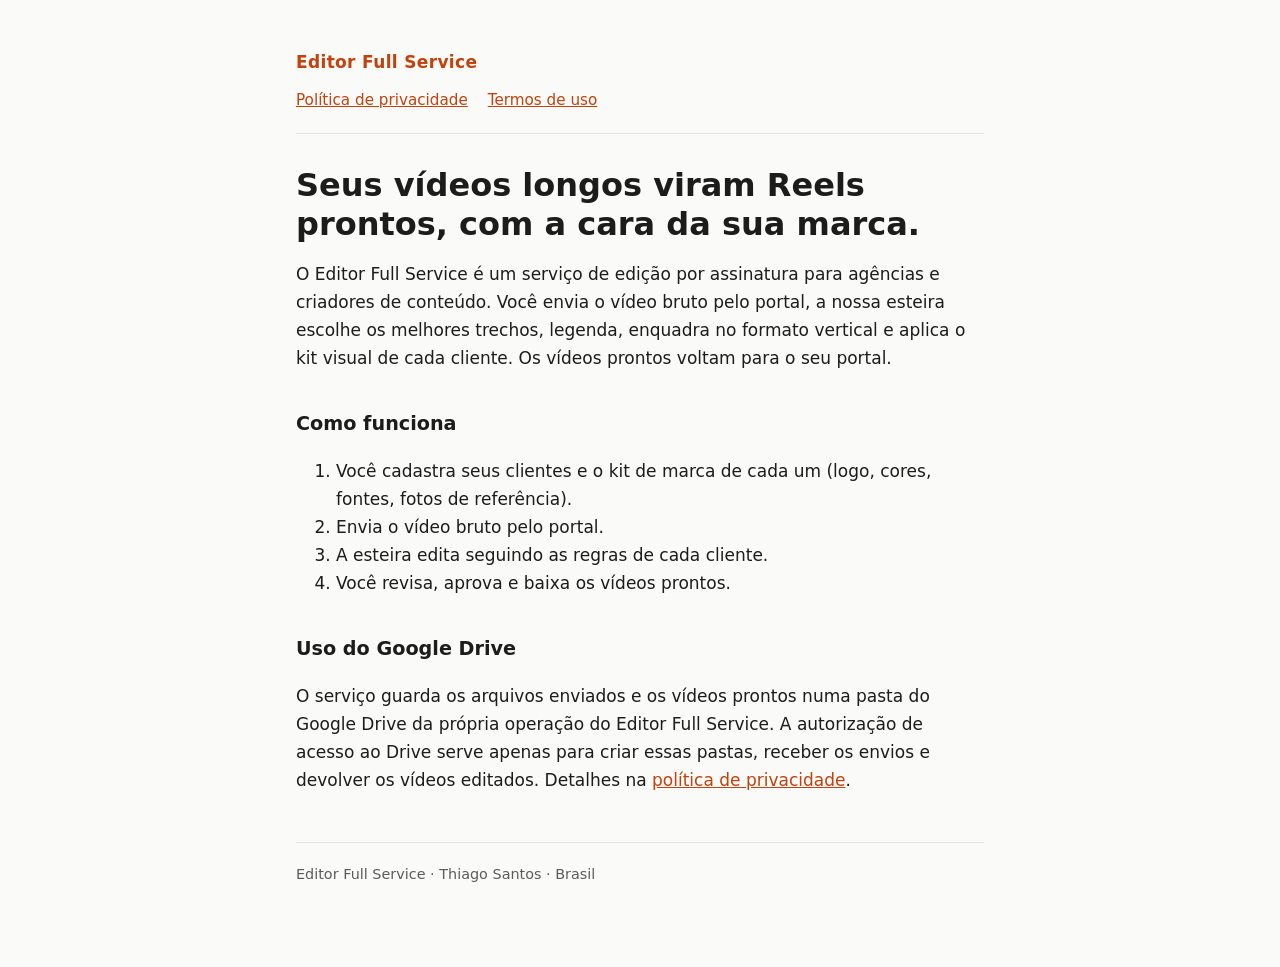
==== index.html @ 6c1f87cb "Paginas do Editor Full Service: inicio, privacidade e termos Co-Authored-By: Claude Opus 5.5 <norepl" ====
<!doctype html>
<html lang="pt-BR">
<head>
  <meta charset="utf-8">
  <meta name="viewport" content="width=device-width, initial-scale=1">
  <title>Editor Full Service</title>
  <meta name="description" content="Edição de vídeos curtos por assinatura para agências e criadores.">
  <link rel="stylesheet" href="estilo.css">
</head>
<body>
<main>
  <header>
    <a class="marca" href="./">Editor Full Service</a>
    <nav><a href="privacidade.html">Política de privacidade</a><a href="termos.html">Termos de uso</a></nav>
  </header>

  <h1>Seus vídeos longos viram Reels prontos, com a cara da sua marca.</h1>
  <p>O Editor Full Service é um serviço de edição por assinatura para agências e criadores de conteúdo. Você envia o vídeo bruto pelo portal, a nossa esteira escolhe os melhores trechos, legenda, enquadra no formato vertical e aplica o kit visual de cada cliente. Os vídeos prontos voltam para o seu portal.</p>

  <h2>Como funciona</h2>
  <ol>
    <li>Você cadastra seus clientes e o kit de marca de cada um (logo, cores, fontes, fotos de referência).</li>
    <li>Envia o vídeo bruto pelo portal.</li>
    <li>A esteira edita seguindo as regras de cada cliente.</li>
    <li>Você revisa, aprova e baixa os vídeos prontos.</li>
  </ol>

  <h2>Uso do Google Drive</h2>
  <p>O serviço guarda os arquivos enviados e os vídeos prontos numa pasta do Google Drive da própria operação do Editor Full Service. A autorização de acesso ao Drive serve apenas para criar essas pastas, receber os envios e devolver os vídeos editados. Detalhes na <a href="privacidade.html">política de privacidade</a>.</p>

  <footer>Editor Full Service · Thiago Santos · Brasil</footer>
</main>
</body>
</html>
---- estilo.css ----
:root {
  --fundo: #fafaf8;
  --texto: #1c1c1a;
  --suave: #5c5c57;
  --linha: #e4e4de;
  --destaque: #c2410c;
}
@media (prefers-color-scheme: dark) {
  :root {
    --fundo: #141413;
    --texto: #ededea;
    --suave: #a3a39c;
    --linha: #2c2c29;
    --destaque: #fb923c;
  }
}
* { box-sizing: border-box; }
body {
  margin: 0;
  background: var(--fundo);
  color: var(--texto);
  font: 17px/1.65 system-ui, -apple-system, "Segoe UI", Roboto, sans-serif;
}
main { max-width: 720px; margin: 0 auto; padding: 48px 16px 80px; }
header { border-bottom: 1px solid var(--linha); padding-bottom: 20px; margin-bottom: 32px; }
.marca { font-weight: 700; letter-spacing: .02em; color: var(--destaque); text-decoration: none; }
h1 { font-size: 2rem; line-height: 1.2; margin: 12px 0 4px; }
h2 { font-size: 1.2rem; margin: 36px 0 8px; }
p, li { color: var(--texto); }
.data { color: var(--suave); font-size: .95rem; margin: 0; }
a { color: var(--destaque); }
nav { display: flex; gap: 20px; flex-wrap: wrap; margin-top: 12px; font-size: .95rem; }
footer { border-top: 1px solid var(--linha); margin-top: 48px; padding-top: 20px; color: var(--suave); font-size: .9rem; }
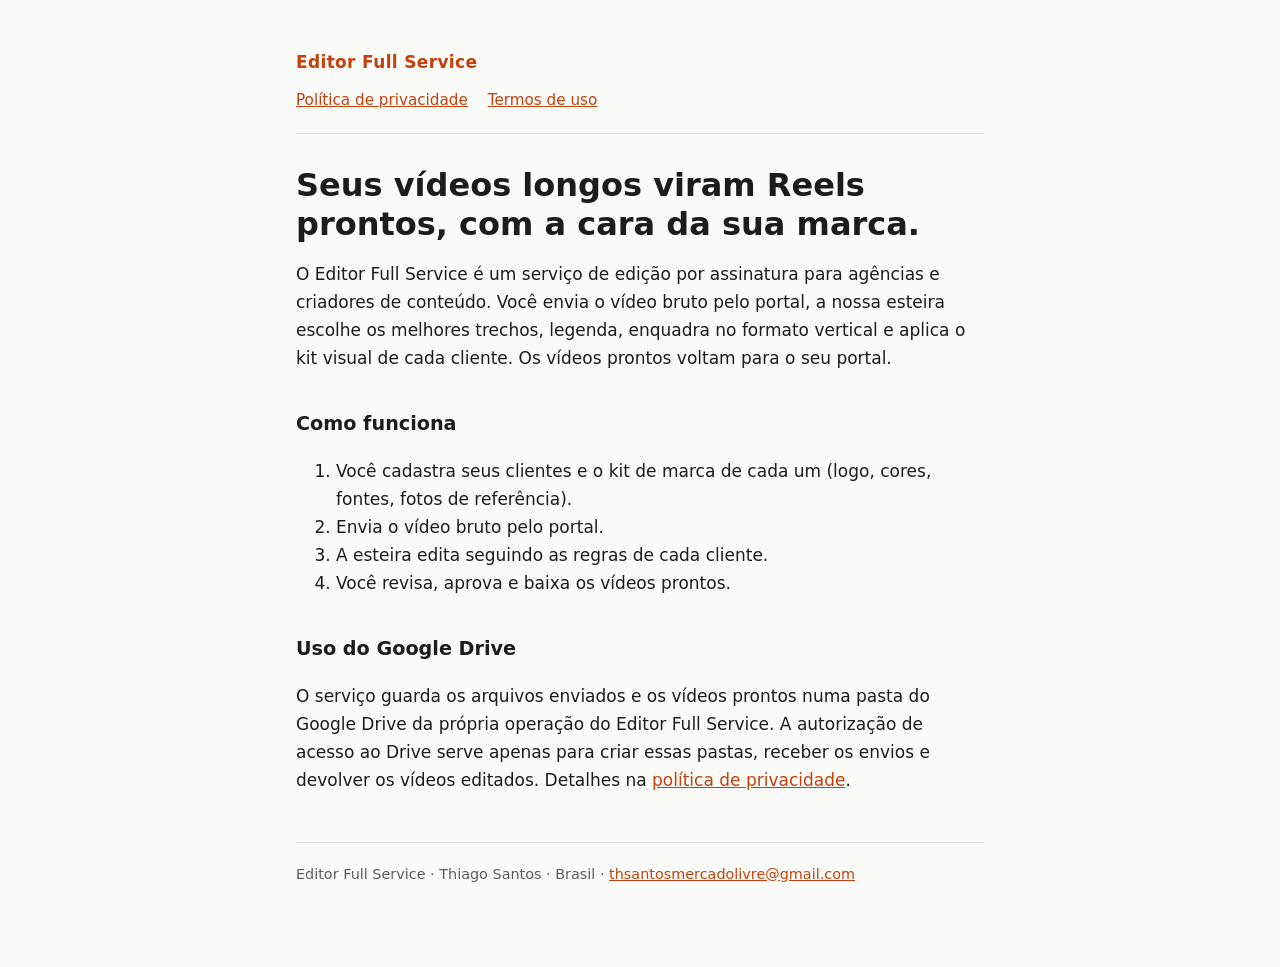
==== commit f7333897: "Contato por e-mail na politica e no rodape Co-Authored-By: Claude Opus 5.5 <noreply@anthropic.com>" ====
--- a/index.html
+++ b/index.html
@@ -28,7 +28,7 @@
   <h2>Uso do Google Drive</h2>
   <p>O serviço guarda os arquivos enviados e os vídeos prontos numa pasta do Google Drive da própria operação do Editor Full Service. A autorização de acesso ao Drive serve apenas para criar essas pastas, receber os envios e devolver os vídeos editados. Detalhes na <a href="privacidade.html">política de privacidade</a>.</p>
 
-  <footer>Editor Full Service · Thiago Santos · Brasil</footer>
+  <footer>Editor Full Service · Thiago Santos · Brasil · <a href="mailto:thsantosmercadolivre@gmail.com">thsantosmercadolivre@gmail.com</a></footer>
 </main>
 </body>
 </html>
